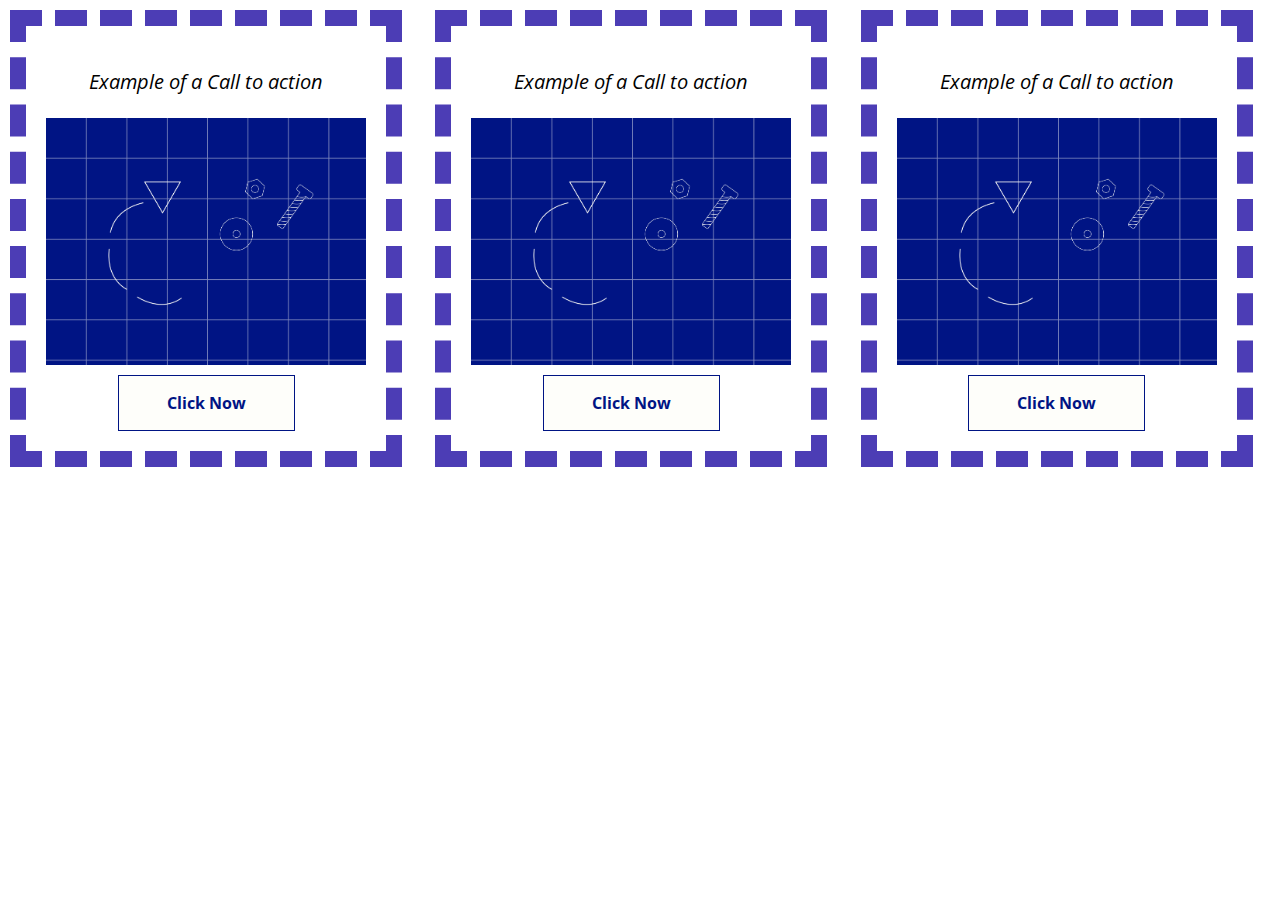
==== callout-grid.html @ c824b65b "Fist Commit" ====
<!DOCTYPE html>
<html>
	<head>
		<meta charset="utf-8">
		<meta name="viewport" content="width=device-width, initial-scale=1.0">

		<title>Callout Grid</title>

		<link href="https://fonts.googleapis.com/css?family=Open+Sans:400,400i,700,700i|Permanent+Marker&amp;subset=latin-ext" rel="stylesheet">
		<link rel="stylesheet" type="text/css" href="css/main.css">

	</head>
	<body>
		<div class="list-callouts">
			<div class="call-to-action">
					<p class="featured-text">Example of a Call to action</p>
					<img src="image/under-construction.jpg" alt="Under Construction">
					<a class="hero-button" href="">Click Now</a>
				</div>

				<div class="call-to-action">
					<p class="featured-text">Example of a Call to action</p>
					<img src="image/under-construction.jpg" alt="Under Construction">
					<a class="hero-button" href="">Click Now</a>
				</div>
				
				<div class="call-to-action">
					<p class="featured-text">Example of a Call to action</p>
					<img src="image/under-construction.jpg" alt="Under Construction">
					<a class="hero-button" href="">Click Now</a>
				</div>
		</div>
	</body>
</html>
---- css/main.css ----
/* ==========================================================================
   Color
   ========================================================================== */
html {
	/*Chalk White*/
	--color-primary: #fefefa;
	--color-primary-dark: #cbcbc7;
	--color-primary-light: #fff;

	/*Blueprint*/
	--color-secondary: #001484;
	--color-secondary-dark: #000056;
	--color-secondary-light: #4c3db5;

	/*Marker Black*/
	--color-tertiary: #000;
	--color-tertiary-light: #2c2c2c;

	/*Disabled Text*/
	--color-disabled-light: #555555;

	/*Error Red*/
	--color-error: #CE2029;

}



/* ==========================================================================
   Typography
   ========================================================================== */
html {
	

    --font-primary: 'Open Sans', Arial, sans-serif;
    --font-secondary: 'Permanent Marker', cursive;

    /*Font Sizes*/
    --ratio: 1.1;

    /*larger than normal*/
	--xxxxxlarge-font: calc(var(--xxxxlarge-font) * var(--ratio));
    --xxxxlarge-font: calc(var(--xxxlarge-font) * var(--ratio));
    --xxxlarge-font: calc(var(--xxlarge-font) * var(--ratio));
    --xxlarge-font: calc(var(--xlarge-font) * var(--ratio));
    --xlarge-font: calc(var(--large-font) * var(--ratio));
    --large-font: calc(var(--medium-font) * var(--ratio));
    
	/*normal font size*/
    --medium-font: 1rem;
    
	/*smaller than normal*/
    --small-font: calc(var(--medium-font) / var(--ratio));
    --xsmall-font: calc(var(--small-font) / var(--ratio));
    --xxsmall-font: calc(var(--xsmall-font) / var(--ratio));
    --xxxsmall-font: calc(var(--xxsmall-font) / var(--ratio));
    --xxxxsmall-font: calc(var(--xxxsmall-font) / var(--ratio));
    --xxxxxsmall-font: calc(var(--xxxxsmall-font) / var(--ratio));

	--margin-standard: 2.75rem 0 1rem;

	color: var(--color-tertiary);
	font-family: var(--font-primary);
	font-size: var(--medium-font);
}

a {
	color: var(--color-secondary);
	font-weight: bold;
	text-decoration: none;
}

a:visited {
	color: var(--color-secondary-dark);
}

a:hover, a:focus {
	color: var(--color-secondary-light);
	outline: none;
	text-decoration: underline;
}

a:active {
	color: var(--color-primary-light);
	text-decoration: none;
}

h1, h2, h3, h4, h5, h6,text, .logo {
	font-family: var(--font-secondary);
}

h1,h2,h3,h4,h5,h6 {
	font-weight: 400;
	line-height: 1.15;
	margin: var(--margin-standard);
}

h1{
	font-size: var(--xxxxxlarge-font);
}

h2{
	font-size: var(--xxxxlarge-font);
}

h3{
	font-size: var(--xxxlarge-font);
}

h4{
	font-size: var(--xxlarge-font);
}

h5{
	font-size: var(--xlarge-font);
}

h6{
	font-size: var(--large-font);
}

p {
	line-height: 2rem;
}

ol, ul {
	list-style-position: inside;
	margin-bottom: 0.625rem;
}

ul {
	list-style-type: disc;
}

blockquote {
	font-family: var(--font-secondary);
	font-size: var(--xlarge-font);
}

blockquote p {
	line-height: 1.75;
}

cite {
	font-size: var(--large-font);
	font-style: normal;
}

label {
	font-weight: bold;
}

.logo {
	font-family: var(--font-secondary);
	font-size: 6.25rem;
}

.featured-text {
	font-size: var(--large-font);
	font-style: italic;
}

.tertiary-text{
	font-size: var(--small-font);
}
.primary-font {
	font-family: var(--font-primary);
}

.secondary-font{
	font-family: var(--font-secondary);
}

@media (min-width: 600px) {
	html {
		--ratio: 1.250;
	}
}

/* ==========================================================================
   Master Layout
   ========================================================================== */
body {
	margin: 0;
}

main {
	margin: auto;
	max-width: 20rem;
}

img {
	max-width: 100%;
}

@media (min-width: 480px) {
	main {
		margin: auto;
		max-width: 25rem
	}
}

@media (min-width: 600px) {
	main {
		margin: auto;
		max-width: 35rem;
	}
}

@media (min-width: 950px) {
	main {
		margin: auto;
		max-width: 55rem;
	}
}

/* ==========================================================================
   Header Component
   ========================================================================== */
header {
	background-color: var(--color-secondary);
	color: var(--color-primary);
	margin-bottom: 6.25rem;
	padding-top: 2rem;
}

/* ==========================================================================
   Footer
   ========================================================================== */
footer {
	background-color: var(--color-secondary-dark);
	color: var(--color-primary);
	margin-top: 6.25rem;
	padding: 2rem;
}

/* ==========================================================================
   Navigation
   ========================================================================== */
nav{
	padding-bottom: 2rem;
}

nav li {
	margin: 0.625rem 0;
}

nav a, nav a:hover, nav a:focus, nav a:visited, nav a:active{
	color: var(--color-primary);
}

nav a:hover, nav a:focus {
	background-color: var(--color-secondary);
}

nav a:active {
	border: solid 0.0625rem var(--color-primary);
}

.primary-nav {
	background-color: var(--color-secondary);
}
.primary-nav a, .secondary-nav a { 
	padding: 0 0.625rem;
	display: inline-block;
}

.primary-nav a:hover, .primary-nav a:focus, .secondary-nav a:hover, .secondary-nav a:focus {
	outline: none;
	text-decoration: none;
	display: inline-block;
}

.primary-nav a:after, .secondary-nav a:after {
	display: block;
	content: '';
	width: 0;
	border-bottom: .125rem dashed var(--color-primary);
	transition: width .5s ease;
}

.primary-nav a:hover:after, .primary-nav a:focus:after, .secondary-nav a:hover:after, .secondary-nav a:focus:after {
	width: 100%; 
}

.primary-nav .current-page, .primary-nav .current-page:hover, .primary-nav .current-page:focus, .primary-nav .current-page:visited, .primary-nav .current-page:active {
	background-color: transparent;
	color: var(--color-primary);
	font-family: var(--font-secondary);
	outline: none;
	text-decoration: none;
}

.secondary-nav {
	background-color: var(--color-secondary-dark);
}

.secondary-nav ul {
	padding: 0;
}

.secondary-nav li li {
	padding-left: 1.250rem;
}

.secondary-nav a:active {
	color: var(--color-primary-dark);
}

@media (min-width: 950px) {
	.primary-nav li {
		display: inline;
		list-style-type: none;
	}
}

/* ==========================================================================
   Button Links
   ========================================================================== */

/*Hero Button*/
.hero-button, .hero-button:visited {
	background-color: var(--color-primary);
	border: 0.0625rem solid var(--color-secondary);
	color: var(--color-secondary);
	font-weight: bold;
	padding: 1rem 3rem;
	transition: background-color .5s ease;
}

.hero-button:hover, .hero-button:focus {
	background-color: var(--color-tertiary);
	border: 0.0625rem solid var(--color-secondary);
	color: var(--color-primary);
	outline: none;
	text-decoration: none;
	transition: background-color .5s ease;
}

.hero-button:active {
	background-color: var(--color-primary-dark);
	color: var(--color-tertiary);
}
/*Normal Button*/

.normal-button, .normal-button:visited {
	background-color: var(--color-secondary);
	border-radius: 0.625rem;
	color: var(--color-primary);
	padding: 1rem 1.5rem;
	transition: all .5s ease;
}

.normal-button:hover, .normal-button:focus {
	background-color: transparent;
	border: 0.0625rem solid var(--color-secondary);
	color: var(--color-secondary);
	outline: none;
	text-decoration: none;
	transition: all .5s ease;
}

.normal-button:active {
	background-color: var(--color-secondary-dark);
	color: var(--color-primary);
}

/*Ghost Button*/

.ghost-button, .ghost-button:visited {
	background-color: transparent;
	border: 0.0625rem solid var(--color-secondary);
	border-radius: 0.625rem;
	box-shadow: inset 0 0 0 0 var(--color-secondary);
	color: var(--color-secondary);
	padding: 1rem 1.5rem;
	transition: all 0.5s ease-out;
}

.ghost-button:hover, .ghost-button:focus {
	box-shadow: inset 0 -6.25rem 0 0 var(--color-secondary);
	color: var(--color-primary);
	outline: none;
	text-decoration: none;
	transition: all 0.5s ease-out;
}

.ghost-button:active {
	background-color: var(--color-tertiary);
	box-shadow: inset 0 0 0 0 var(--color-secondary);
	color: var(--color-primary);
	transition: all 0.5s ease-out;
}

/* ==========================================================================
   Accordion
   ========================================================================== */

details {
	border: 0.125rem solid var(--color-secondary);
	border-radius: 0.250rem;
	margin-bottom: 0.125rem;
}

details div {
	margin: 1rem;
}
summary {
	padding-left: 1rem;
}

.accordion {
	background-color: var(--color-primary);
	color: var(--color-tertiary);
	transition: all 1s ease-out;
}

.accordion[opem] {
	transition: all 1s ease-out;
}

.accordion summary {
     list-style-image: url(../image/hammer-blue.png);
}

.accordion summary::-webkit-details-marker {
     background: url(../image/hammer-blue.png);
     color: transparent;
}

.accordion[open] summary, .accordion summary:focus {
	background-color: var(--color-secondary);
	border-bottom: 0.125rem solid var(--color-secondary);
	color: var(--color-primary);
	outline: none;
}

.accordion summary:focus {
	list-style-image: url(../image/hammer-white.png);
	outline: none;
}

.accordion summary:focus::-webkit-details-marker {
	background: url(../image/hammer-white.png);
	color: transparent;
	outline: none;
}

.accordion[open] summary {
	list-style-image: url(../image/hammer-white.png);
}

.accordion[open] summary::-webkit-details-marker {
	background: url(../image/hammer-white.png);
	color: transparent;
}

/* ==========================================================================
   Modal Component
   ========================================================================== */
dialog {
	animation: unwrap 3s;
	background-color: var(--color-secondary);
	color: var(--color-primary);
	max-width: 16.422875rem;
}

dialog h6, dialog p {
	animation: fade 3.5s;
}

dialog::backdrop {
	animation: fade .10s;
	background-color: rgba(0, 0, 0, .5);
}

@keyframes unwrap{
	0% {
		background-color: var(--color-secondary);
		border-radius: .625rem;
		box-shadow: none;
		height: 8.1875rem;
		width: .0000001rem;
	}

	99% {
		background-color: var(--color-secondary);
		box-shadow: none;
		height: 8.1875rem;
	}

	100% {
		width: 16.422875rem;
		height: 8.1875rem;
	}

}

@keyframes fade {
	0% {
		opacity: 0;
	}

	85% {
		opacity: 0;
	}

	100% {
		opacity: 1;
	}

}

/* ==========================================================================
   Form Component
   ========================================================================== */
form {
	border: 0.125rem solid var(--color-secondary-dark);
	border-radius: 0.625rem;
}

label {
	margin: .625rem 0 0 0.625rem;
}

input, textarea, select {
	border-radius: .625rem;
	display: block;
	margin: 0rem .625rem 0.625rem;
}

input {
	min-height: 2rem;
	min-width: 10rem;
}

button, input[type="submit"] {
	min-height: 0;
	min-width: 0;
}

textarea {
	min-height: 5rem;
	min-width: 25rem;
}

button:focus, input:focus, textarea:focus, select:focus {
	border: .250rem solid var(--color-secondary-light);
	outline: none;
}

input[placeholder], textarea[placeholder] {
	padding-left: 0.3125rem;
}

input[disabled], textarea[disabled], select[disabled] {
	background-color: var(--color-primary-dark);
	color: var(--color-disabled);
}

.helper-text {
	font-size: var(--small-font);
	margin: 0rem 0rem 0rem 0.625rem;
}

.helper {
	color: var(--color-tertiary-light);
}

.error {
	border:.125rem solid var(--color-error);
}

button, input[type="submit"] {
	background-color: var(--color-secondary);
	border-radius: .625rem;
	border: 0.0625rem solid var(--color-secondary);
	color: var(--color-primary);
	font-family: var(--font-primary);
	font-size: var(--large-font);
	margin: 0rem .625rem 0.625rem;
	outline: none;
	padding:.5rem 1rem;
	text-transform: uppercase;
	transition: all .5s ease;
}

button:hover, button:focus, input[type="submit"]:hover, input[type="submit"]:focus {
	background-color: transparent;
	border: 0.0625rem solid var(--color-secondary);
	border-radius: 0.625rem;
	color: var(--color-secondary);
	transition: all .5s ease;
}

button:active, input[type="submit"]:active {
	background-color: var(--color-secondary-dark);
	color:var(--color-primary);
	transition: all .5s ease;
}

/* ==========================================================================
   Notifications
   ========================================================================== */
.notification {
	align-items: center;
	background-color: var(--color-primary-dark);
	border: solid .0625rem var(--color-tertiary);
	color: var(--color-tertiary);
	display: flex;
	justify-content: flex-start;
	padding-left: 1.25rem
}

.notification p {
	padding-left: 1.25rem;
}

.notification-error {
	background-color: var(--color-error);
	border: solid .0625rem var(--color-tertiary);
	color: var(--color-primary);
}

.notification-warning {
	background-color: var(--color-tertiary);
	border: solid .0625rem var(--color-tertiary);
	color: var(--color-primary);
}

.notification-success {
	background-color: var(--color-secondary);
	color: var(--color-primary);
}

/* ==========================================================================
   Hero Block
   ========================================================================== */

.hero {
	align-items: center;
	background-image: url(../image/fair-use-image.svg);
	background-position: center;
	background-repeat: no-repeat;
	background-size: cover;
	display: flex;
	flex-direction: column;
	justify-content: center;
	height: 100vh;
	padding: 10rem 0;
}


/* ==========================================================================
   Cards
   ========================================================================== */
.portfolio-item{
	position: relative;
}

.info-card {
	background-color: rgba(0,0,0,.5);
	bottom: 0;
	color: white;
	display: none;
	left: 0;
	padding: 1rem;
	position: absolute;
	right: 0;
}

.portfolio-item:hover .info-card{
	display: block;
}

.portfolio-item img {
	width: 100%;

}

.call-to-action {
	border:  1rem dashed var(--color-secondary-light);
	display: flex;
	flex-direction: column;
	align-items: center;
	padding: 1.25rem;
	max-width: 20rem;
}

.call-to-action img {
	padding-bottom: .625rem;
}

/* ==========================================================================
   Grid
   ========================================================================== */

.list-portfolio {
	display: grid;
	grid-gap: 3rem;
	padding: .625rem;
}

.list-callouts {
	display: grid;
	grid-gap: 1rem;
	margin: .625rem;
}

@media (min-width: 584px) {
	.list-portfolio {
		grid-template-columns: repeat(2,1fr);
	}
}

@media (min-width: 1020px) {
	.list-portfolio {
		grid-template-columns: repeat(3,1fr);
	}

	.list-callouts {
		grid-template-columns: repeat(3,1fr); 
	}
}

@media (min-width: 1350px) {
	.list-portfolio {
		grid-template-columns: repeat(4,1fr);
	}
}

/* ==========================================================================
   Example
   ========================================================================== */
figure {
	border-right: .625rem dashed var(--color-secondary-dark);
	border-left: .625rem dashed var(--color-secondary-dark);
	padding: 1rem 2rem;
}
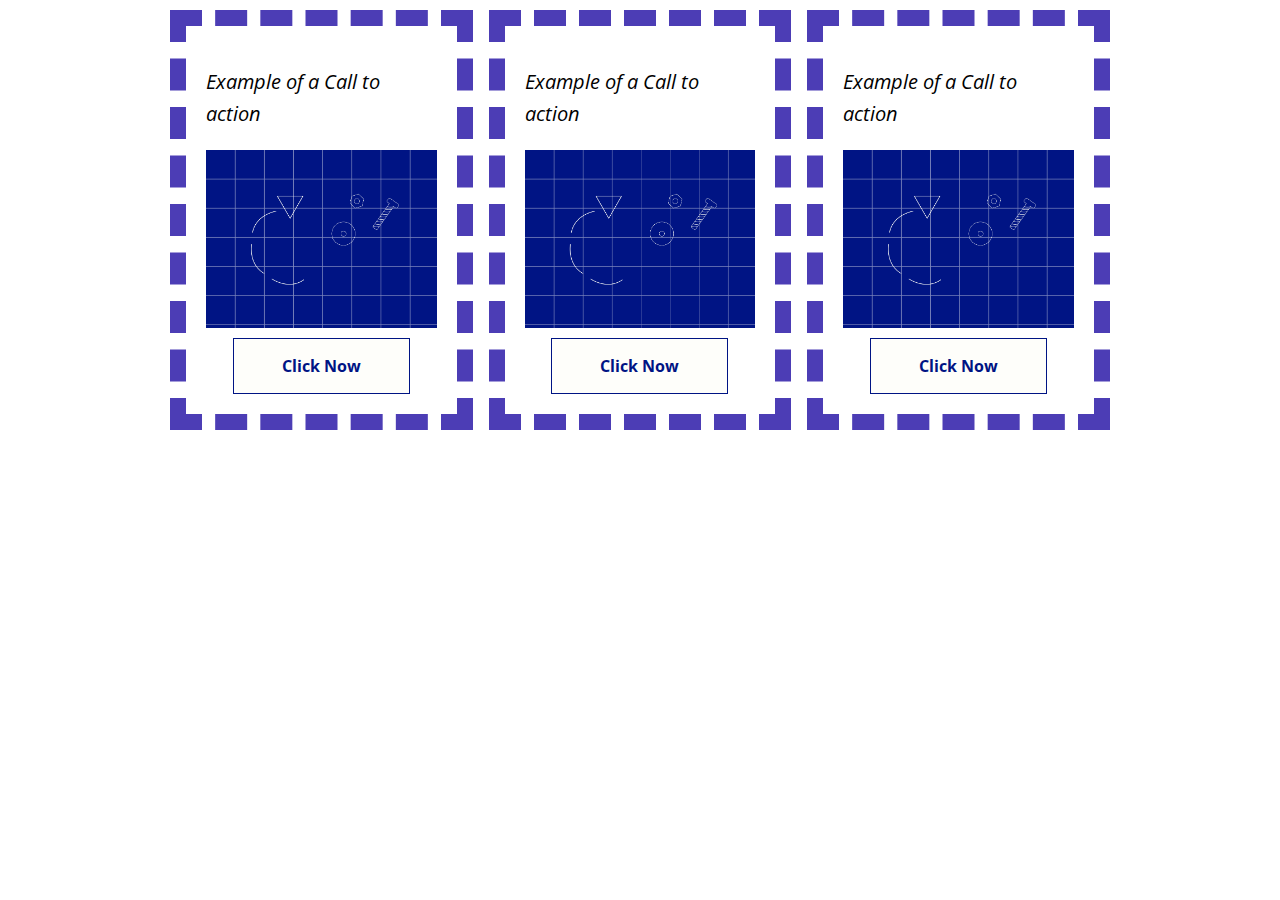
==== commit 42aee807: "Css Fixes" ====
--- a/callout-grid.html
+++ b/callout-grid.html
@@ -11,24 +11,26 @@
 
 	</head>
 	<body>
-		<div class="list-callouts">
-			<div class="call-to-action">
-					<p class="featured-text">Example of a Call to action</p>
-					<img src="image/under-construction.jpg" alt="Under Construction">
-					<a class="hero-button" href="">Click Now</a>
-				</div>
-
+		<main>
+			<div class="list-callouts">
 				<div class="call-to-action">
-					<p class="featured-text">Example of a Call to action</p>
-					<img src="image/under-construction.jpg" alt="Under Construction">
-					<a class="hero-button" href="">Click Now</a>
-				</div>
-				
-				<div class="call-to-action">
-					<p class="featured-text">Example of a Call to action</p>
-					<img src="image/under-construction.jpg" alt="Under Construction">
-					<a class="hero-button" href="">Click Now</a>
-				</div>
-		</div>
+						<p class="featured-text">Example of a Call to action</p>
+						<img src="image/under-construction.jpg" alt="Under Construction">
+						<a class="hero-button" href="">Click Now</a>
+					</div>
+			
+					<div class="call-to-action">
+						<p class="featured-text">Example of a Call to action</p>
+						<img src="image/under-construction.jpg" alt="Under Construction">
+						<a class="hero-button" href="">Click Now</a>
+					</div>
+					
+					<div class="call-to-action">
+						<p class="featured-text">Example of a Call to action</p>
+						<img src="image/under-construction.jpg" alt="Under Construction">
+						<a class="hero-button" href="">Click Now</a>
+					</div>
+			</div>
+		</main>
 	</body>
 </html>--- a/css/main.css
+++ b/css/main.css
@@ -210,7 +210,7 @@
 @media (min-width: 950px) {
 	main {
 		margin: auto;
-		max-width: 55rem;
+		max-width: 60rem;
 	}
 }
 
@@ -261,22 +261,22 @@
 	background-color: var(--color-secondary);
 }
 .primary-nav a, .secondary-nav a { 
+	display: inline-block;
 	padding: 0 0.625rem;
+}
+
+.primary-nav a:hover, .primary-nav a:focus, .secondary-nav a:hover, .secondary-nav a:focus {
 	display: inline-block;
-}
-
-.primary-nav a:hover, .primary-nav a:focus, .secondary-nav a:hover, .secondary-nav a:focus {
 	outline: none;
 	text-decoration: none;
-	display: inline-block;
 }
 
 .primary-nav a:after, .secondary-nav a:after {
+	border-bottom: .125rem dashed var(--color-primary);
+	content: '';
 	display: block;
-	content: '';
+	transition: width .5s ease;
 	width: 0;
-	border-bottom: .125rem dashed var(--color-primary);
-	transition: width .5s ease;
 }
 
 .primary-nav a:hover:after, .primary-nav a:focus:after, .secondary-nav a:hover:after, .secondary-nav a:focus:after {
@@ -400,31 +400,31 @@
 	border: 0.125rem solid var(--color-secondary);
 	border-radius: 0.250rem;
 	margin-bottom: 0.125rem;
+	transition: height 1s ease;
 }
 
 details div {
 	margin: 1rem;
 }
+
 summary {
+	color: var(--color-secondary);
 	padding-left: 1rem;
 }
 
 .accordion {
 	background-color: var(--color-primary);
 	color: var(--color-tertiary);
-	transition: all 1s ease-out;
-}
-
-.accordion[opem] {
-	transition: all 1s ease-out;
+}
+
+.accordion summary::before {
+    content: url(../image/hammer-blue.png) " ";
 }
 
 .accordion summary {
-     list-style-image: url(../image/hammer-blue.png);
-}
-
+    list-style-type: none;
+}
 .accordion summary::-webkit-details-marker {
-     background: url(../image/hammer-blue.png);
      color: transparent;
 }
 
@@ -436,24 +436,44 @@
 }
 
 .accordion summary:focus {
-	list-style-image: url(../image/hammer-white.png);
-	outline: none;
-}
-
-.accordion summary:focus::-webkit-details-marker {
-	background: url(../image/hammer-white.png);
-	color: transparent;
-	outline: none;
-}
-
-.accordion[open] summary {
-	list-style-image: url(../image/hammer-white.png);
-}
-
-.accordion[open] summary::-webkit-details-marker {
-	background: url(../image/hammer-white.png);
-	color: transparent;
-}
+	outline: none;
+}
+
+.accordion summary:focus::before {
+	display: inline-block;
+    animation: turn-back .5s;
+    content: url(../image/hammer-white.png) " ";
+}
+
+.accordion[open] summary::before {
+	animation: turn .5s;
+	content: url(../image/hammer-white.png) " ";
+	display: inline-block;
+	transform: rotate(90deg);
+}
+
+@keyframes turn {
+	0% {
+		transform: rotate(0deg);
+	}
+
+	100% {
+		transform: rotate(90deg);
+	}
+
+}
+
+@keyframes turn-back {
+	0% {
+		transform: rotate(90deg);
+	}
+
+	100% {
+		transform: rotate(0deg);
+	}
+
+}
+
 
 /* ==========================================================================
    Modal Component
@@ -490,8 +510,8 @@
 	}
 
 	100% {
+		height: 8.1875rem;
 		width: 16.422875rem;
-		height: 8.1875rem;
 	}
 
 }
@@ -517,6 +537,7 @@
 form {
 	border: 0.125rem solid var(--color-secondary-dark);
 	border-radius: 0.625rem;
+	padding: 1rem;
 }
 
 label {
@@ -540,8 +561,10 @@
 }
 
 textarea {
+	box-sizing: border-box;
+	max-width: 100%;
 	min-height: 5rem;
-	min-width: 25rem;
+	width: 25rem;
 }
 
 button:focus, input:focus, textarea:focus, select:focus {
@@ -609,7 +632,7 @@
 	color: var(--color-tertiary);
 	display: flex;
 	justify-content: flex-start;
-	padding-left: 1.25rem
+	padding: 0 1.25rem
 }
 
 .notification p {
@@ -679,12 +702,12 @@
 }
 
 .call-to-action {
+	align-items: center;
 	border:  1rem dashed var(--color-secondary-light);
 	display: flex;
 	flex-direction: column;
-	align-items: center;
+	max-width: 20rem;
 	padding: 1.25rem;
-	max-width: 20rem;
 }
 
 .call-to-action img {
@@ -725,7 +748,7 @@
 
 @media (min-width: 1350px) {
 	.list-portfolio {
-		grid-template-columns: repeat(4,1fr);
+		/*grid-template-columns: repeat(4,1fr);*/
 	}
 }
 
@@ -733,7 +756,11 @@
    Example
    ========================================================================== */
 figure {
+	align-items: center;
+	border-left: .625rem dashed var(--color-secondary-dark);
 	border-right: .625rem dashed var(--color-secondary-dark);
-	border-left: .625rem dashed var(--color-secondary-dark);
+	display: flex;
+	flex-direction: column;
+	margin: 6.25rem 0;
 	padding: 1rem 2rem;
 }